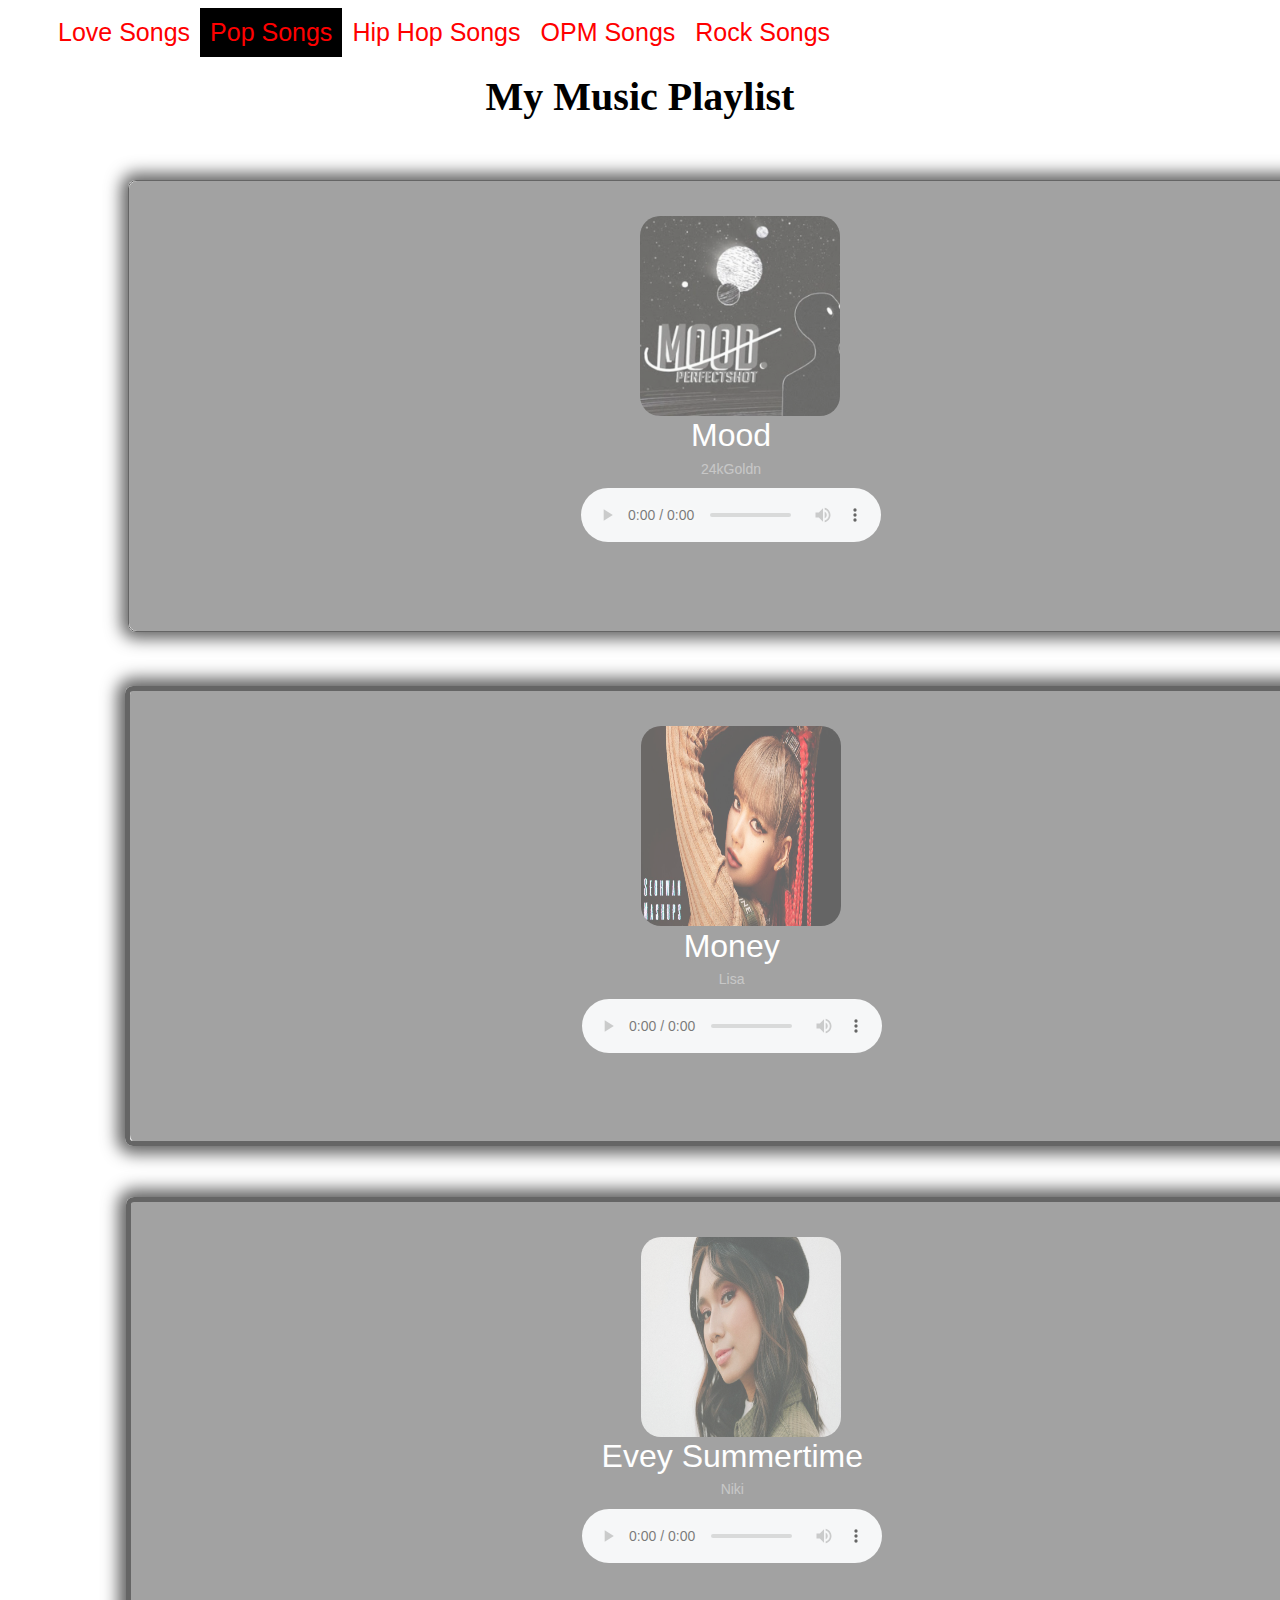
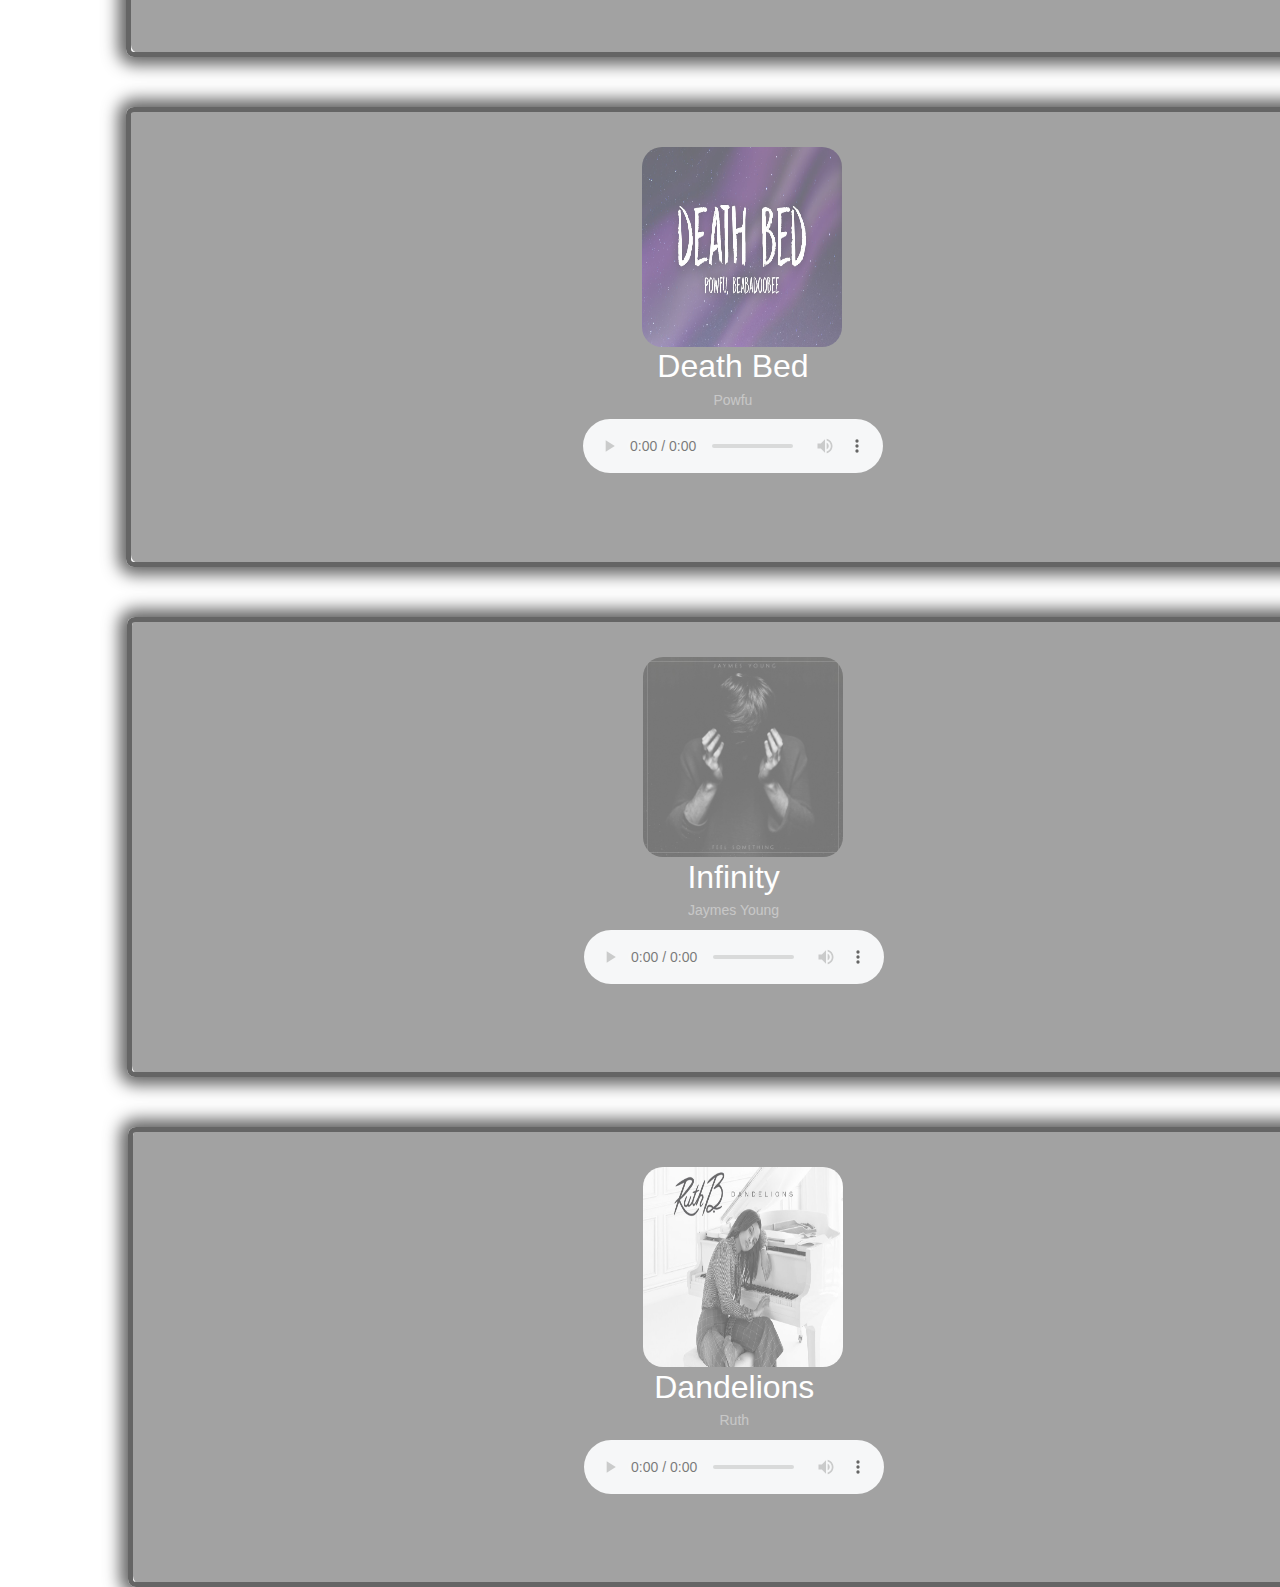
==== Main2.html @ 555d98ea "Add files via upload" ====
<html>
	<head>
	<link rel="stylesheet" href="style.css">
    <link rel="icon" type="image/jpg" href="Image/music.jpg"/>
	<title>My Playlist</title>
	</head>
	<body style="background-image: url('image/aesthetic.jpg');
                background-position: center;
                background-size: cover;
			  	background-repeat: no-repeat;
			background-attachment: fixed;  "> 
            <ul>
                <li><a href="Main.html">Love Songs</a></li>
                <li><a href="Main2.html"class="active">Pop Songs</a></li>
                <li><a href="Main3.html">Hip Hop Songs</a></li>
                <li><a href="Main4.html">OPM Songs</a></li>
                <li><a href="Main5.html">Rock Songs</a></li>
             </ul> 
           <h3>My Music Playlist</h3>
           </div> 
		     <div class="cover">
                <div class="subcover">
                </div>
                    <div class="coverimage">
                 <img src="Image/Pop Songs/mood.jpg" width="200px" 
                    height="200px"
                    style="float:left">
                    </div>
                        <div class="text">
                            <h1>Mood</h1>
                            <h2>24kGoldn</h2>
                            <div class="sound">
                            <audio controls>
                            <source src="Songs/Pop Songs/24kGoldn - Mood (Lyrics) ft. Iann Dior.mp3" type="audio/mpeg">
                            </audio>
                <div class="coverb">
                    <div class="subcoverb">
                    </div>
                    <div class="coverimageb">
                        <img src="Image/Pop Songs/lisa.jpg" width="200px" 
                       height="200px"
                       style="float:left">
                       </div>
                        <div class="text">
                            <h1>Money</h1>
                            <h2>Lisa</h2>
                            <div class="sound">
                            <audio controls>
                            <source src="Songs/Pop Songs/LISA - MONEY (Lyrics).mp3" type="audio/mpeg">
                            </audio>
                <div class="coverb">
                    <div class="subcoverb">
                    </div>
                    <div class="coverimageb">
                        <img src="Image/Pop Songs/niki.jpg" width="200px" 
                        height="200px"
                        style="float:left">
                        </div>
                        <div class="text">
                            <h1>Evey Summertime</h1>
                            <h2>Niki</h2>
                            <div class="sound">
                            <audio controls>
                            <source src="Songs/Pop Songs/NIKI - Every Summertime (Lyric Video).mp3" type="audio/mpeg">
                            </audio>
                <div class="coverb">
                    <div class="subcoverb">
                    </div>
                    <div class="coverimageb">
                        <img src="Image/Pop Songs/powfu.jpg" width="200px" 
                        height="200px"
                        style="float:left">
                        </div>
                        <div class="text">
                            <h1>Death Bed</h1>
                            <h2>Powfu</h2>
                            <div class="sound">
                            <audio controls>
                            <source src="Songs/Pop Songs/Powfu - Death Bed (Lyrics) dont stay away for too long.mp3" type="audio/mpeg">
                            </audio>
                <div class="coverb">
                    <div class="subcoverb">
                    </div>
                    <div class="coverimageb">
                        <img src="Image/Pop Songs/jaymes.jpg" width="200px" 
                        height="200px"
                        style="float:left">
                        </div>
                        <div class="text">
                            <h1>Infinity</h1>
                            <h2>Jaymes Young</h2>
                            <div class="sound">
                            <audio controls>
                            <source src="Songs/Pop Songs/jaymes young - infinity (lyrics).mp3" type="audio/mpeg">
                            </audio>
                <div class="coverb">
                    <div class="subcoverb">
                    </div>
                    <div class="coverimageb">
                        <img src="Image/Pop Songs/ruth.jpg" width="200px" 
                         height="200px"
                         style="float:left">
                        </div>
                        <div class="text">
                            <h1>Dandelions</h1>
                            <h2>Ruth</h2>
                            <div class="sound">
                            <audio controls>
                            <source src="Songs/Pop Songs/Ruth B. - Dandelions (Lyrics).mp3" type="audio/mpeg">
                            </audio>
                        </div>
                    </div>
               </div>
           </div>
		</div>
	</body>
</html>
---- style.css ----
.body {
    background:black;
    opacity: 0.7;
    }
  ul {
    list-style-type:none;
     overflow:hidden;
     background-color:transparent;;
    } 
  li {
     float:left;
    }
  li a {
     display:inline-block;
     color:red;
     text-align:center;
     font-family:sans-serif;
     padding: 10px 10px;
     text-decoration:none;
     font-size:25px;
    }
  li a:hover {
     background-color: black;
    }
.active {
     background-color:black;
    } 
h3 {
    font-size:40px;
    color:black;
    text-align:center;
    margin:5px;
}    
p {
    font-size:32px;
    color:lime;
    text-align:center;
    margin:5px;
    opacity: 1;
}
.cover{
    border: 1px solid black;
    text-align: center;
    width: 1300px;
    height: 450px;
    position: absolute;
    left: 10%;
    top: 20%;border-radius: 8px;
    box-shadow: 0px 0px 16px 7px;
    opacity: 0.6;
}
.subcover{
    border-bottom: 1px solid none;
    background: black;
    width: 1300px;
    height: 450px;
    opacity: 0.6;
    border-radius: 8px;
}
.cover-image{
    text-align: center;
}
img{
   border-radius: 20px;
   position: absolute;
   left: 40%;
   top: 10%;
   margin: -10px -9px;
}
.text{
    position: absolute;
    left: 34%;
    top: 50%;
    margin: 5px 10px;
}
h1{
    color:white;
    font-family: sans-serif;
    line-height: 7px;
    font-weight: normal;
}
h2{
    color:white;
    font-family: sans-serif;
    font-weight: normal;
    font-size: 14px;
    opacity: 0.4;
    margin-top: -6 px;
}
.coverb{
    border: 5px solid black;
    text-align: center;
    margin: 249px;
    width: 1299px;
    height: 450px;
    position: absolute;
    left: -235%;
    top: 20%;border-radius: 8px;
    box-shadow: 0px 0px 16px 8px;
}
.subcoverb{
    border-bottom: 1px solid none;
    background: black;
    width: 1300px;
    height: 456px;
    opacity: 0.6;
    border-radius: 8px;
    position: absolute;
    top: -1%;
}
.cover-imageb{
    text-align: center;
}
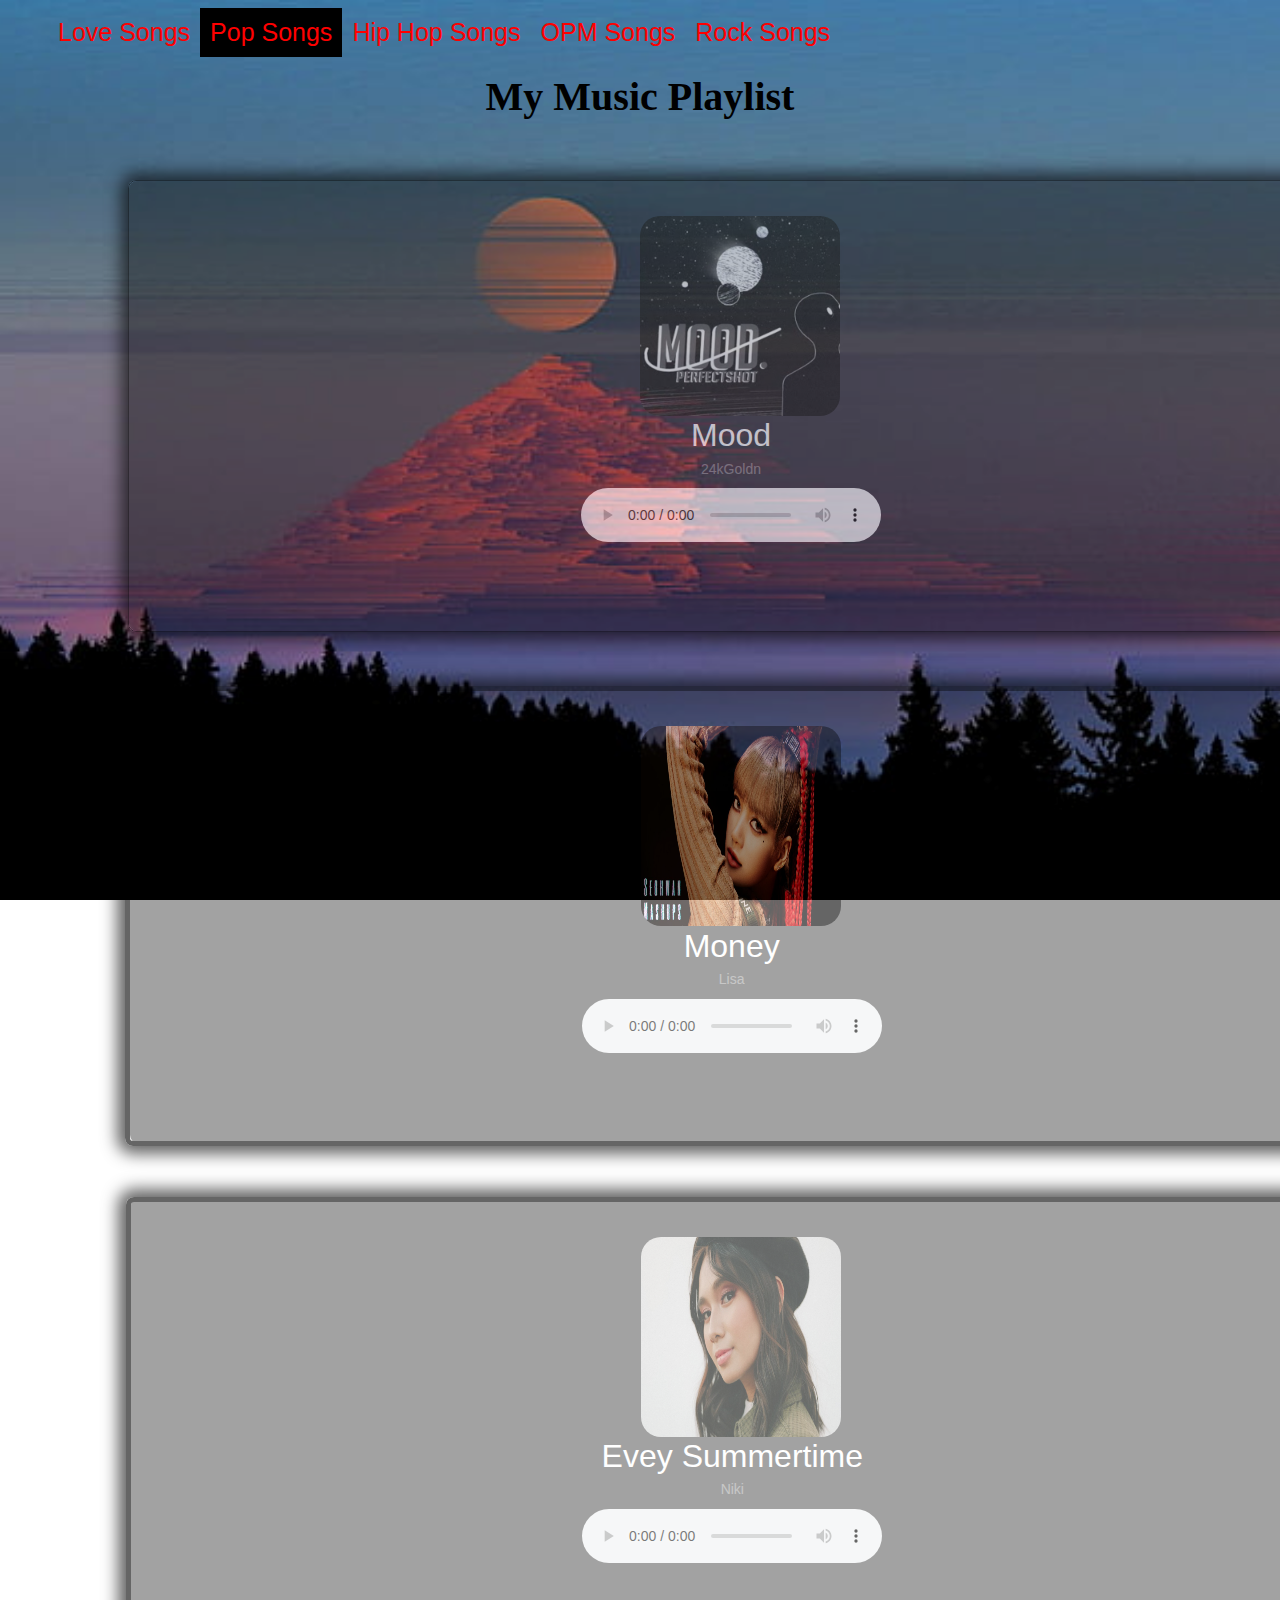
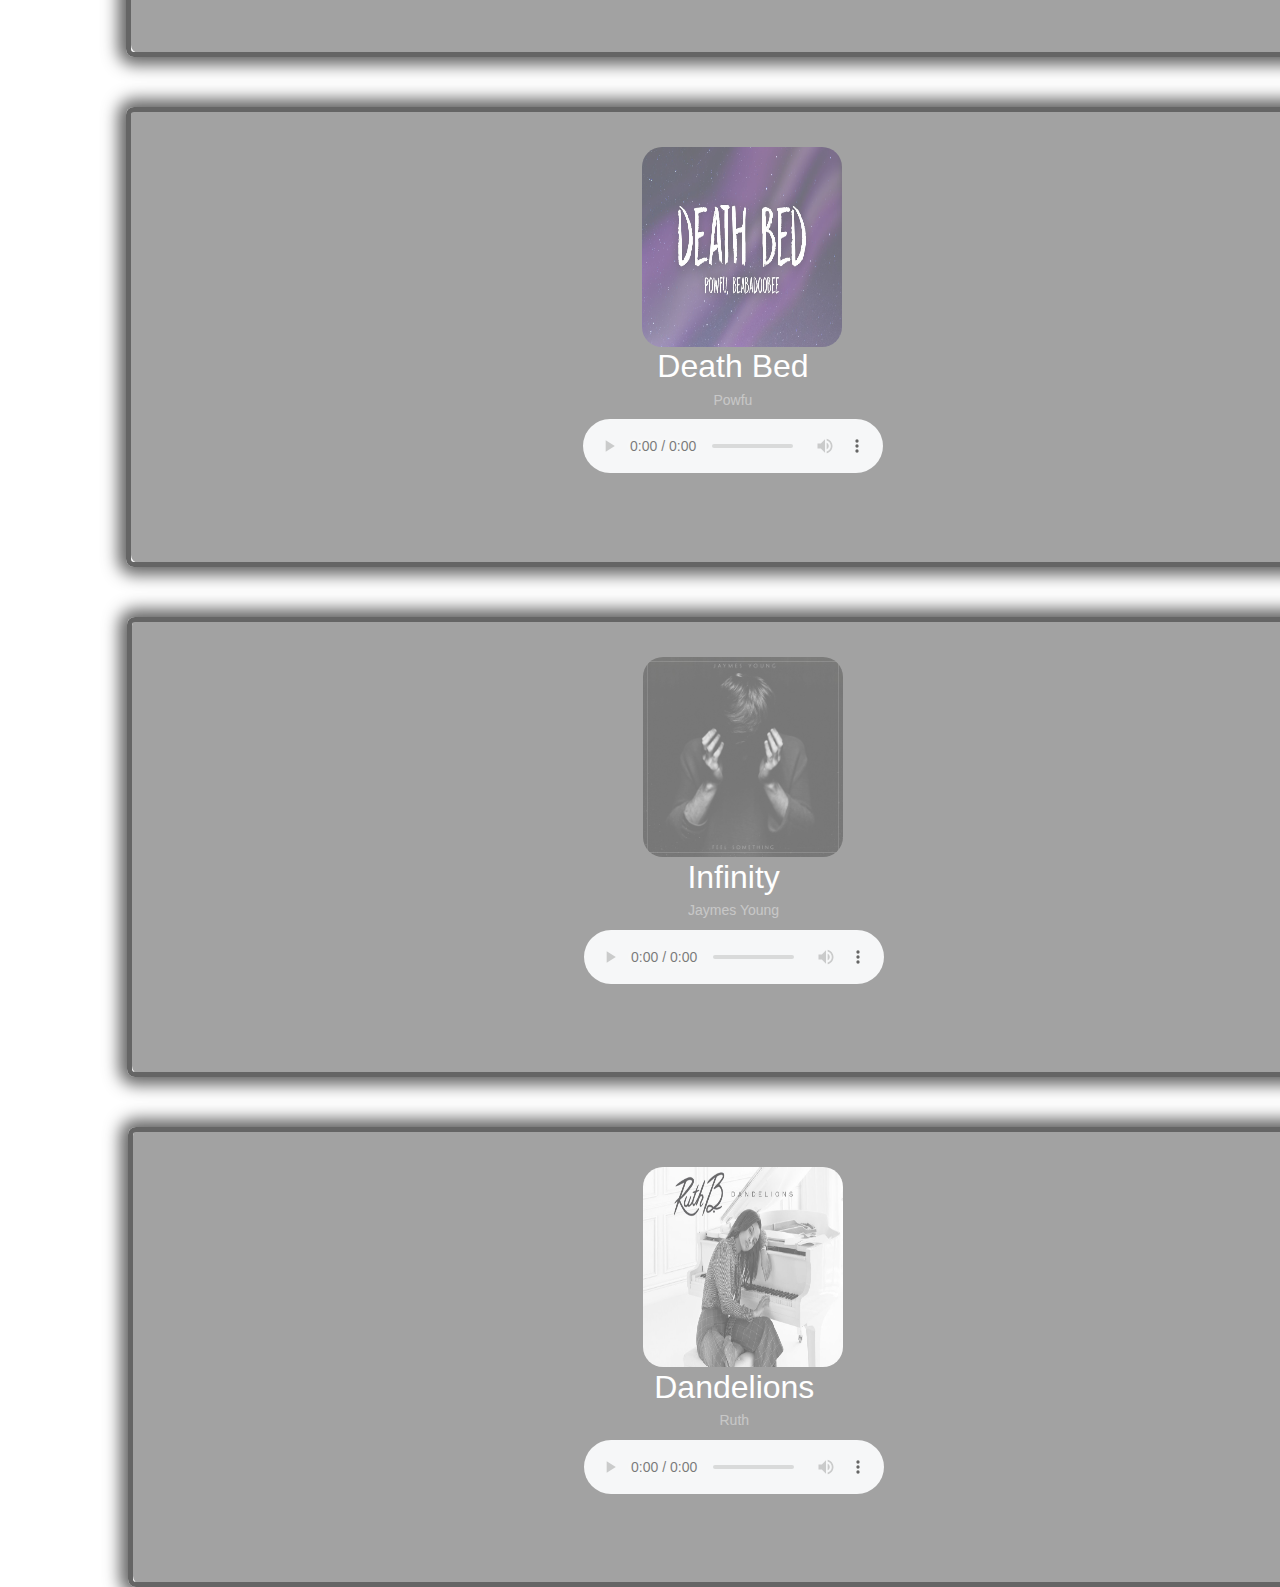
==== commit b11de1e2: "Add files via upload" ====
--- a/Main2.html
+++ b/Main2.html
@@ -4,13 +4,13 @@
     <link rel="icon" type="image/jpg" href="Image/music.jpg"/>
 	<title>My Playlist</title>
 	</head>
-	<body style="background-image: url('image/aesthetic.jpg');
+	<body style="background-image: url('Image/aesthetic.jpg');
                 background-position: center;
                 background-size: cover;
 			  	background-repeat: no-repeat;
 			background-attachment: fixed;  "> 
             <ul>
-                <li><a href="Main.html">Love Songs</a></li>
+                <li><a href="index.html">Love Songs</a></li>
                 <li><a href="Main2.html"class="active">Pop Songs</a></li>
                 <li><a href="Main3.html">Hip Hop Songs</a></li>
                 <li><a href="Main4.html">OPM Songs</a></li>
